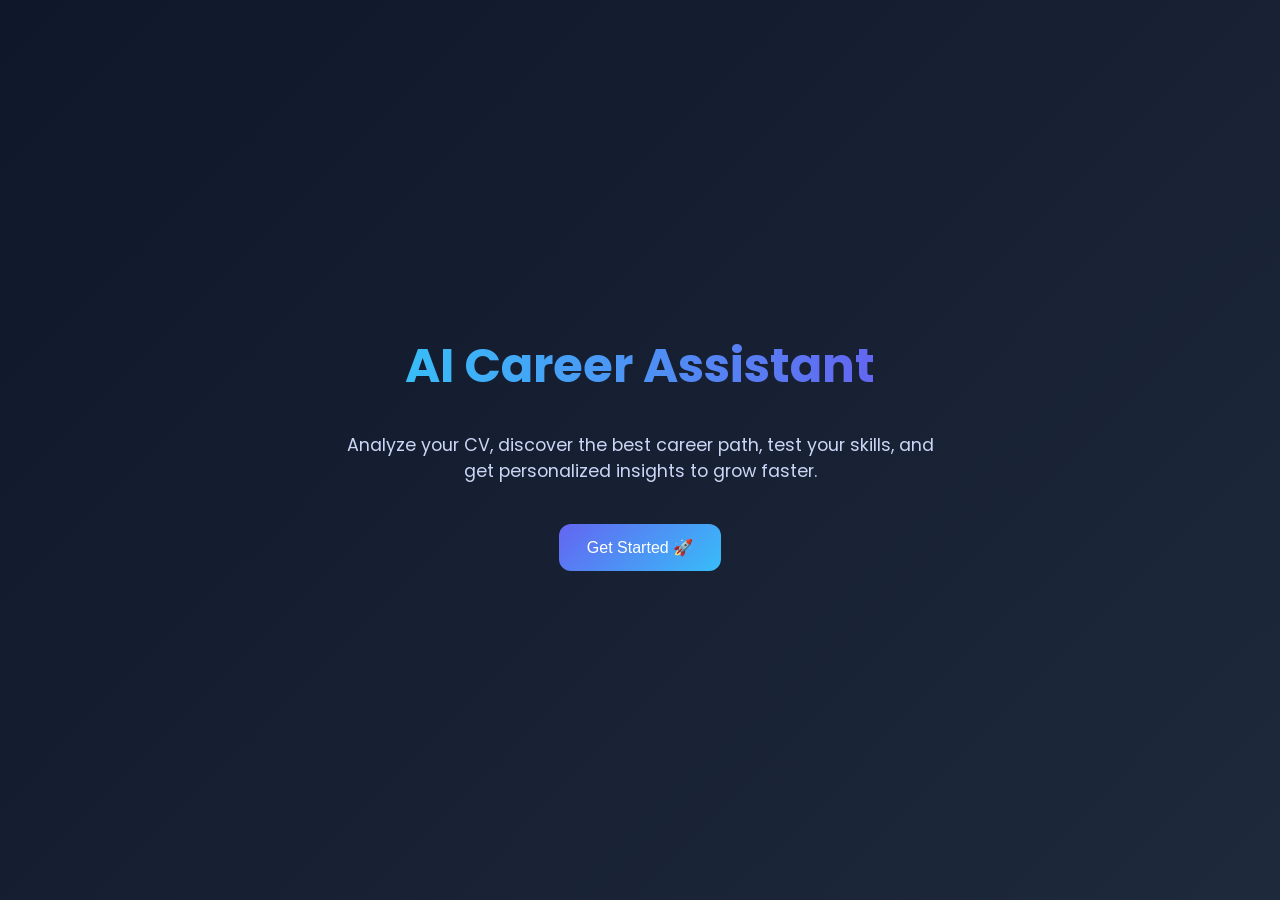
==== landing.html @ 4ae35c38 "clean landing UI final" ====
<!DOCTYPE html>
<html lang="en">
<head>
  <meta charset="UTF-8">
  <title>AI Career Assistant</title>

  <!-- Font -->
  <link href="https://fonts.googleapis.com/css2?family=Poppins:wght@300;400;600&display=swap" rel="stylesheet">

  <!-- Main CSS -->
  <link rel="stylesheet" href="css/main.css">

  <style>
    body {
      margin: 0;
      font-family: 'Poppins', sans-serif;
      background: linear-gradient(135deg, #0f172a, #1e293b);
      color: white;
      overflow-x: hidden;
    }

    .hero {
      height: 100vh;
      display: flex;
      align-items: center;
      justify-content: center;
      text-align: center;
      flex-direction: column;
      animation: fadeIn 1.2s ease;
    }

    h1 {
      font-size: 3rem;
      background: linear-gradient(90deg, #38bdf8, #6366f1);
      -webkit-background-clip: text;
      -webkit-text-fill-color: transparent;
      margin-bottom: 10px;
    }

    p {
      color: #cbd5f5;
      max-width: 600px;
      margin: 20px auto;
      font-size: 1.1rem;
    }

    .btn {
      margin-top: 20px;
      padding: 14px 28px;
      border-radius: 12px;
      border: none;
      background: linear-gradient(135deg, #6366f1, #38bdf8);
      color: white;
      font-size: 16px;
      cursor: pointer;
      transition: 0.3s;
    }

    .btn:hover {
      transform: scale(1.08);
      box-shadow: 0 10px 30px rgba(56,189,248,0.4);
    }

    @keyframes fadeIn {
      from {
        opacity: 0;
        transform: translateY(20px);
      }
      to {
        opacity: 1;
        transform: translateY(0);
      }
    }
  </style>
</head>

<body>

  <section class="hero">
    <h1>AI Career Assistant</h1>

    <p>
      Analyze your CV, discover the best career path,
      test your skills, and get personalized insights to grow faster.
    </p>

    <button class="btn" onclick="startApp()">
      Get Started 🚀
    </button>
  </section>

  <script>
    function startApp() {
      window.location.href = "index.html";
    }
  </script>

</body>
</html>
---- css/main.css ----
/* ===== RESET ===== */
* {
  margin: 0;
  padding: 0;
  box-sizing: border-box;
}

/* ===== VARIABLES ===== */
:root {
  --bg-main: #0f172a;
  --bg-card: #1e293b;

  --primary: #6366f1;
  --primary-light: #818cf8;

  --secondary: #22c55e;

  --text-main: #f8fafc;
  --text-muted: #94a3b8;

  --border: #334155;
}

/* ===== BODY ===== */
body {
  font-family: 'Poppins', sans-serif;
  background: radial-gradient(circle at top, #1e293b, #0f172a);
  color: var(--text-main);
  height: 100vh;
  display: flex;
  justify-content: center;
  align-items: center;
}

/* ===== CONTAINER ===== */
.container {
  width: 100%;
  max-width: 520px;
  padding: 20px;
}

/* ===== CARD ===== */
.card {
  background: rgba(30, 41, 59, 0.7);
  backdrop-filter: blur(10px);
  padding: 30px;
  border-radius: 20px;
  border: 1px solid var(--border);
  box-shadow: 0 20px 40px rgba(0,0,0,0.4);
  transition: 0.3s ease;
}

/* ===== TITLES ===== */
h1, h2, h3 {
  margin-bottom: 10px;
}

p {
  color: var(--text-muted);
  margin-bottom: 20px;
}

/* ===== BUTTON ===== */
.btn {
  padding: 12px 20px;
  border-radius: 12px;
  border: none;
  background: linear-gradient(135deg, var(--primary), var(--primary-light));
  color: white;
  cursor: pointer;
  transition: all 0.3s ease;
  font-weight: 500;
}

.btn:hover {
  transform: translateY(-3px) scale(1.03);
  box-shadow: 0 10px 25px rgba(99,102,241,0.5);
}

/* ===== SECONDARY BUTTON ===== */
.btn-secondary {
  background: transparent;
  border: 1px solid var(--border);
}

.btn-secondary:hover {
  background: rgba(255,255,255,0.05);
}

/* ===== UPLOAD BOX ===== */
.upload-box {
  border: 2px dashed var(--border);
  padding: 35px;
  border-radius: 12px;
  cursor: pointer;
  transition: 0.3s;
}

.upload-box:hover {
  border-color: var(--primary);
  background: rgba(99,102,241,0.05);
}

/* ===== LOADER ===== */
.loader {
  margin: 20px auto;
  width: 45px;
  height: 45px;
  border: 4px solid var(--border);
  border-top: 4px solid var(--primary);
  border-radius: 50%;
  animation: spin 1s linear infinite;
}

/* ===== CARDS GRID (roles later) ===== */
#rolesContainer {
  display: grid;
  gap: 15px;
}

/* ===== CARD HOVER ===== */
.card:hover {
  transform: translateY(-5px);
}

/* ===== FADE ===== */
.fade-in {
  animation: fadeIn 0.7s ease;
}

@keyframes fadeIn {
  from {
    opacity: 0;
    transform: translateY(25px);
  }
  to {
    opacity: 1;
    transform: translateY(0);
  }
}

/* ===== SPIN ===== */
@keyframes spin {
  to {
    transform: rotate(360deg);
  }
}

/* ===== Ripple Effect ===== */
.btn {
  position: relative;
  overflow: hidden;
}

.ripple {
  position: absolute;
  border-radius: 50%;
  transform: scale(0);
  background: rgba(255, 255, 255, 0.5);
  animation: ripple-effect 600ms linear;
}

@keyframes ripple-effect {
  to {
    transform: scale(4);
    opacity: 0;
  }
}

/* ===== Skeleton Loading ===== */
.skeleton {
  background: linear-gradient(
    90deg,
    #1e293b 25%,
    #334155 50%,
    #1e293b 75%
  );
  background-size: 200% 100%;
  animation: skeleton 1.2s infinite;
  border-radius: 10px;
}

@keyframes skeleton {
  0% {
    background-position: 200% 0;
  }
  100% {
    background-position: -200% 0;
  }
}
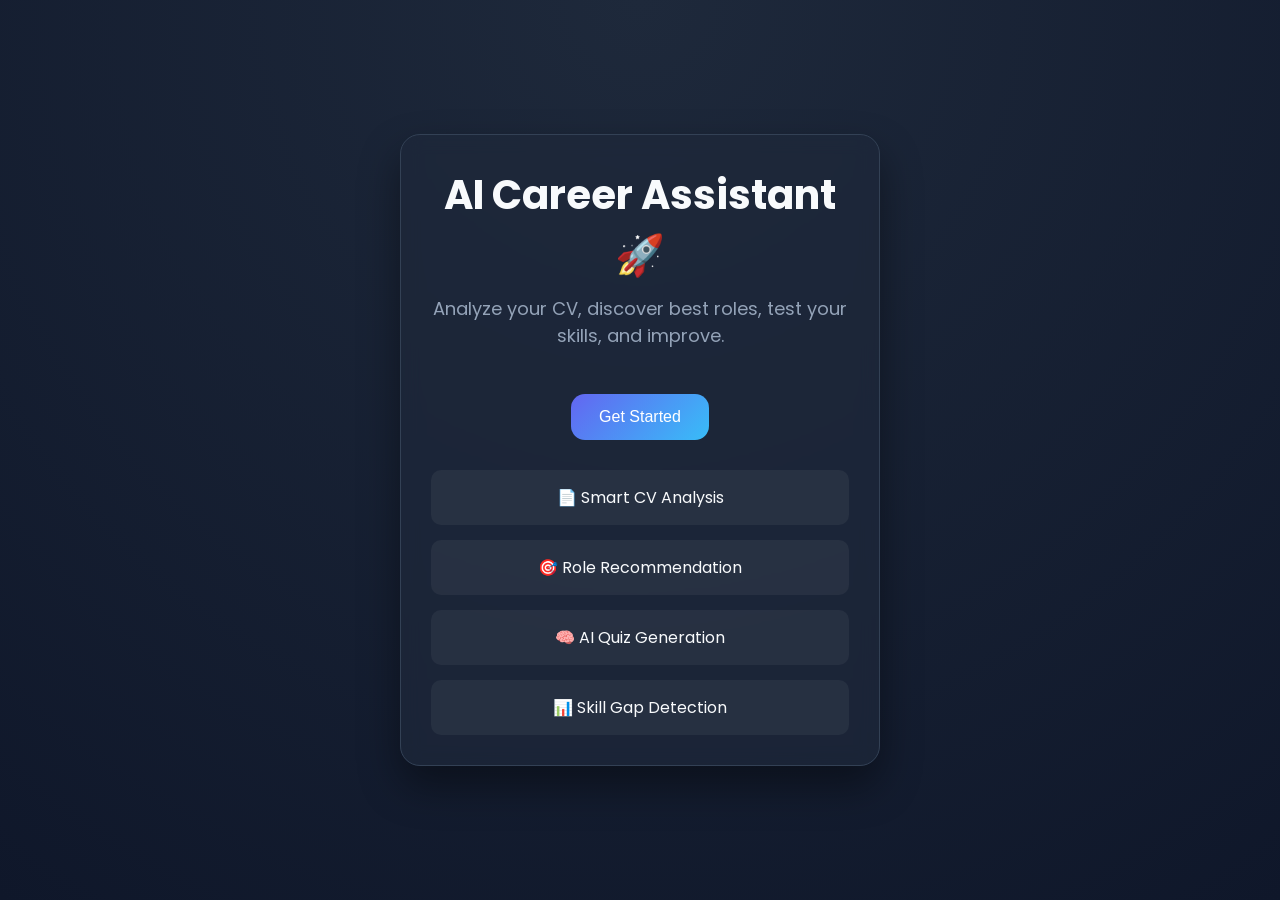
==== commit c341fe0b: "the backup file" ====
--- a/landing.html
+++ b/landing.html
@@ -4,93 +4,59 @@
   <meta charset="UTF-8">
   <title>AI Career Assistant</title>
 
-  <!-- Font -->
   <link href="https://fonts.googleapis.com/css2?family=Poppins:wght@300;400;600&display=swap" rel="stylesheet">
-
-  <!-- Main CSS -->
   <link rel="stylesheet" href="css/main.css">
 
   <style>
-    body {
-      margin: 0;
-      font-family: 'Poppins', sans-serif;
-      background: linear-gradient(135deg, #0f172a, #1e293b);
-      color: white;
-      overflow-x: hidden;
+    .hero {
+      text-align: center;
     }
 
-    .hero {
-      height: 100vh;
-      display: flex;
-      align-items: center;
-      justify-content: center;
-      text-align: center;
-      flex-direction: column;
-      animation: fadeIn 1.2s ease;
-    }
-
-    h1 {
-      font-size: 3rem;
-      background: linear-gradient(90deg, #38bdf8, #6366f1);
-      -webkit-background-clip: text;
-      -webkit-text-fill-color: transparent;
+    .hero h1 {
+      font-size: 40px;
       margin-bottom: 10px;
     }
 
-    p {
-      color: #cbd5f5;
-      max-width: 600px;
-      margin: 20px auto;
-      font-size: 1.1rem;
+    .hero p {
+      font-size: 18px;
+      margin-bottom: 25px;
     }
 
-    .btn {
-      margin-top: 20px;
-      padding: 14px 28px;
-      border-radius: 12px;
-      border: none;
-      background: linear-gradient(135deg, #6366f1, #38bdf8);
-      color: white;
-      font-size: 16px;
-      cursor: pointer;
-      transition: 0.3s;
+    .features {
+      margin-top: 30px;
+      display: grid;
+      gap: 15px;
     }
 
-    .btn:hover {
-      transform: scale(1.08);
-      box-shadow: 0 10px 30px rgba(56,189,248,0.4);
-    }
-
-    @keyframes fadeIn {
-      from {
-        opacity: 0;
-        transform: translateY(20px);
-      }
-      to {
-        opacity: 1;
-        transform: translateY(0);
-      }
+    .feature {
+      padding: 15px;
+      border-radius: 10px;
+      background: rgba(255,255,255,0.05);
     }
   </style>
 </head>
-
 <body>
 
-  <section class="hero">
-    <h1>AI Career Assistant</h1>
+  <div class="container fade-in">
+    <div class="card hero">
 
-    <p>
-      Analyze your CV, discover the best career path,
-      test your skills, and get personalized insights to grow faster.
-    </p>
+      <h1>AI Career Assistant 🚀</h1>
+      <p>Analyze your CV, discover best roles, test your skills, and improve.</p>
 
-    <button class="btn" onclick="startApp()">
-      Get Started 🚀
-    </button>
-  </section>
+      <button class="btn" onclick="start()">Get Started</button>
+
+      <div class="features">
+        <div class="feature">📄 Smart CV Analysis</div>
+        <div class="feature">🎯 Role Recommendation</div>
+        <div class="feature">🧠 AI Quiz Generation</div>
+        <div class="feature">📊 Skill Gap Detection</div>
+      </div>
+
+    </div>
+  </div>
 
   <script>
-    function startApp() {
+    function start() {
       window.location.href = "index.html";
     }
   </script>
--- a/css/main.css
+++ b/css/main.css
@@ -11,7 +11,7 @@
   --bg-card: #1e293b;
 
   --primary: #6366f1;
-  --primary-light: #818cf8;
+  --primary-light: #38bdf8;
 
   --secondary: #22c55e;
 
@@ -30,6 +30,12 @@
   display: flex;
   justify-content: center;
   align-items: center;
+  transition: opacity 0.4s ease;
+}
+
+/* ===== PAGE TRANSITION ===== */
+body.fade-out {
+  opacity: 0;
 }
 
 /* ===== CONTAINER ===== */
@@ -60,21 +66,51 @@
   margin-bottom: 20px;
 }
 
-/* ===== BUTTON ===== */
+/* ===== PREMIUM BUTTON ===== */
 .btn {
-  padding: 12px 20px;
-  border-radius: 12px;
+  margin-top: 20px;
+  padding: 14px 28px;
+  border-radius: 14px;
   border: none;
-  background: linear-gradient(135deg, var(--primary), var(--primary-light));
+  background: linear-gradient(135deg, #6366f1, #38bdf8);
   color: white;
+  font-size: 16px;
+  font-weight: 500;
   cursor: pointer;
   transition: all 0.3s ease;
-  font-weight: 500;
-}
-
+  position: relative;
+  overflow: hidden;
+}
+
+/* Hover */
 .btn:hover {
-  transform: translateY(-3px) scale(1.03);
-  box-shadow: 0 10px 25px rgba(99,102,241,0.5);
+  transform: translateY(-3px) scale(1.05);
+  box-shadow: 0 0 25px rgba(56,189,248,0.7);
+}
+
+/* Click */
+.btn:active {
+  transform: scale(0.97);
+}
+
+/* Ripple */
+.btn::after {
+  content: "";
+  position: absolute;
+  width: 0;
+  height: 0;
+  border-radius: 50%;
+  background: rgba(255,255,255,0.4);
+  transform: translate(-50%, -50%);
+  left: 50%;
+  top: 50%;
+  transition: width 0.5s ease, height 0.5s ease;
+}
+
+.btn:active::after {
+  width: 300px;
+  height: 300px;
+  transition: 0s;
 }
 
 /* ===== SECONDARY BUTTON ===== */
@@ -112,7 +148,7 @@
   animation: spin 1s linear infinite;
 }
 
-/* ===== CARDS GRID (roles later) ===== */
+/* ===== GRID ===== */
 #rolesContainer {
   display: grid;
   gap: 15px;
@@ -146,28 +182,7 @@
   }
 }
 
-/* ===== Ripple Effect ===== */
-.btn {
-  position: relative;
-  overflow: hidden;
-}
-
-.ripple {
-  position: absolute;
-  border-radius: 50%;
-  transform: scale(0);
-  background: rgba(255, 255, 255, 0.5);
-  animation: ripple-effect 600ms linear;
-}
-
-@keyframes ripple-effect {
-  to {
-    transform: scale(4);
-    opacity: 0;
-  }
-}
-
-/* ===== Skeleton Loading ===== */
+/* ===== SKELETON ===== */
 .skeleton {
   background: linear-gradient(
     90deg,
@@ -181,10 +196,6 @@
 }
 
 @keyframes skeleton {
-  0% {
-    background-position: 200% 0;
-  }
-  100% {
-    background-position: -200% 0;
-  }
+  0% { background-position: 200% 0; }
+  100% { background-position: -200% 0; }
 }
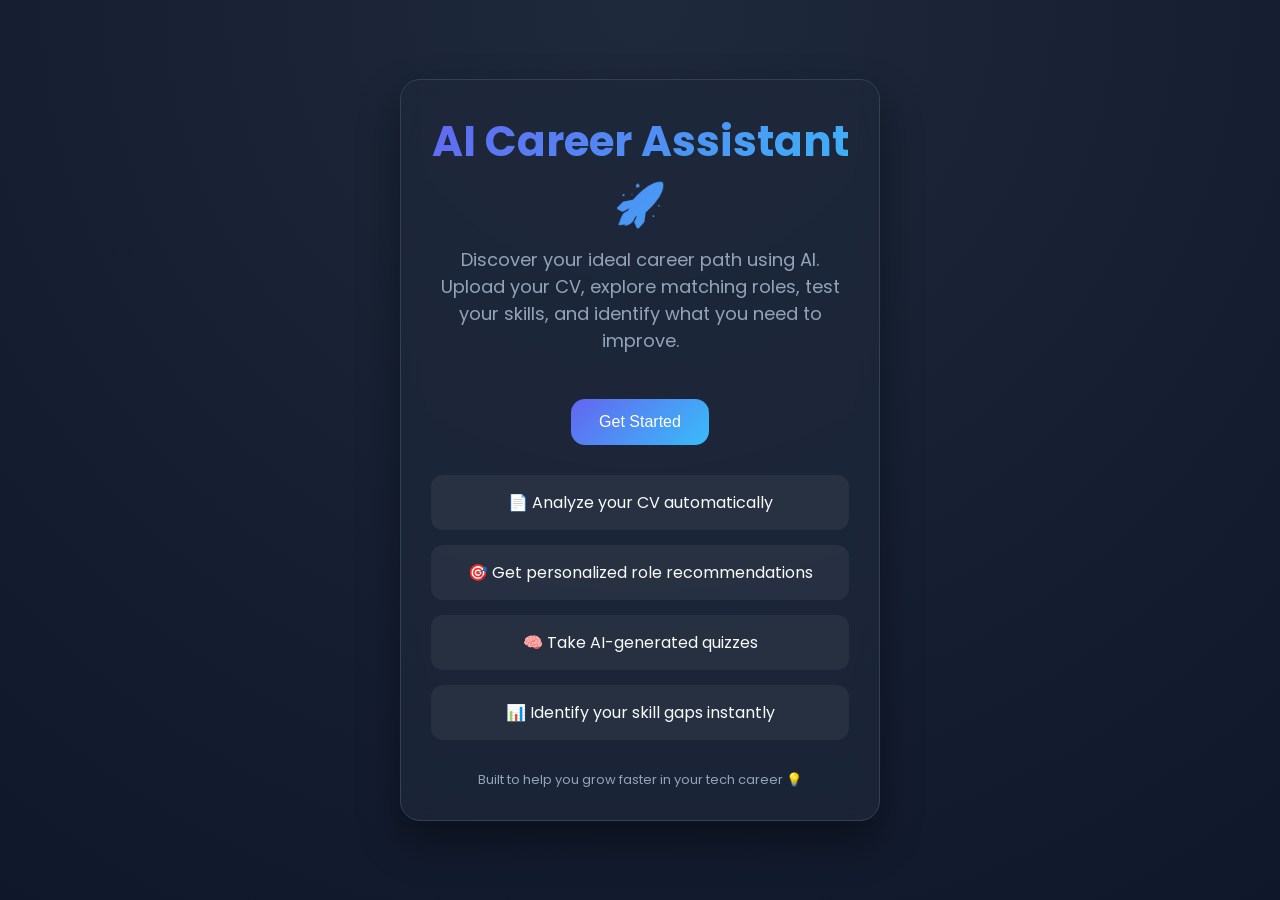
==== commit 4327fc5c: "update landing" ====
--- a/landing.html
+++ b/landing.html
@@ -13,13 +13,17 @@
     }
 
     .hero h1 {
-      font-size: 40px;
+      font-size: 42px;
       margin-bottom: 10px;
+      background: linear-gradient(135deg, #6366f1, #38bdf8);
+      -webkit-background-clip: text;
+      -webkit-text-fill-color: transparent;
     }
 
     .hero p {
       font-size: 18px;
       margin-bottom: 25px;
+      color: var(--text-muted);
     }
 
     .features {
@@ -30,8 +34,24 @@
 
     .feature {
       padding: 15px;
-      border-radius: 10px;
+      border-radius: 12px;
       background: rgba(255,255,255,0.05);
+      transition: 0.3s;
+    }
+
+    .feature:hover {
+      transform: translateY(-5px);
+      background: rgba(99,102,241,0.1);
+    }
+
+    .cta {
+      margin-top: 25px;
+    }
+
+    .footer {
+      margin-top: 30px;
+      font-size: 13px;
+      color: var(--text-muted);
     }
   </style>
 </head>
@@ -41,15 +61,26 @@
     <div class="card hero">
 
       <h1>AI Career Assistant 🚀</h1>
-      <p>Analyze your CV, discover best roles, test your skills, and improve.</p>
 
-      <button class="btn" onclick="start()">Get Started</button>
+      <p>
+        Discover your ideal career path using AI.  
+        Upload your CV, explore matching roles, test your skills,  
+        and identify what you need to improve.
+      </p>
+
+      <div class="cta">
+        <button class="btn" onclick="start()">Get Started</button>
+      </div>
 
       <div class="features">
-        <div class="feature">📄 Smart CV Analysis</div>
-        <div class="feature">🎯 Role Recommendation</div>
-        <div class="feature">🧠 AI Quiz Generation</div>
-        <div class="feature">📊 Skill Gap Detection</div>
+        <div class="feature">📄 Analyze your CV automatically</div>
+        <div class="feature">🎯 Get personalized role recommendations</div>
+        <div class="feature">🧠 Take AI-generated quizzes</div>
+        <div class="feature">📊 Identify your skill gaps instantly</div>
+      </div>
+
+      <div class="footer">
+        Built to help you grow faster in your tech career 💡
       </div>
 
     </div>
@@ -57,7 +88,10 @@
 
   <script>
     function start() {
-      window.location.href = "index.html";
+      document.body.style.opacity = "0";
+      setTimeout(() => {
+        window.location.href = "index.html";
+      }, 300);
     }
   </script>
 
